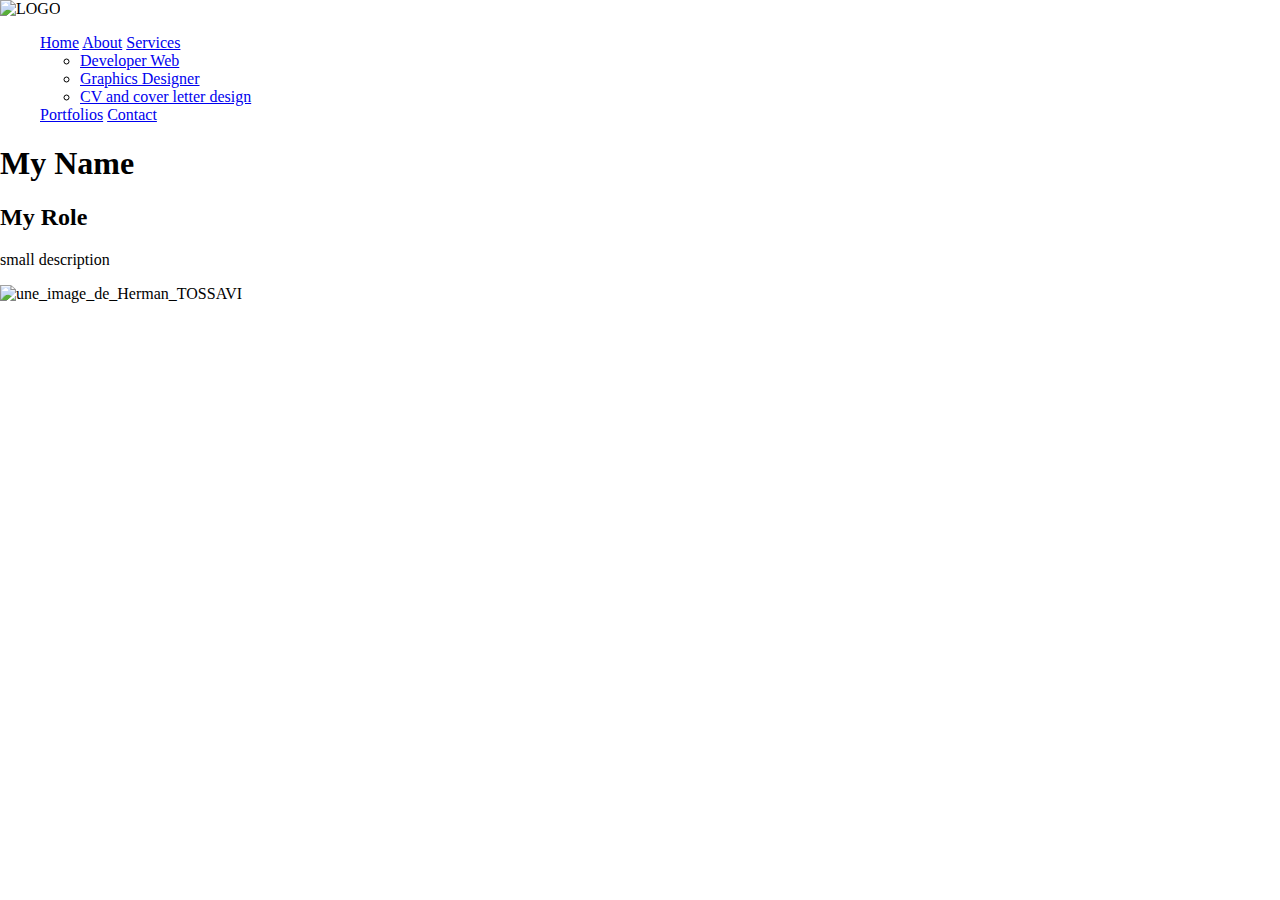
==== index.html @ d0cb1702 "html part of my project" ====
<!DOCTYPE html>
<html lang="en">

<head>
  <meta charset="UTF-8" />
  <meta name="viewport" content="width=device-width, initial-scale=1.0" />
  <link rel="stylesheet" href="css/style.css" />
  <title>Portfolios-Herman_TOSSAVI</title>
</head>

<body>
  <header>
    <nav>
      <div>
        <!-- LOGO -->
        <img src="" alt="LOGO" />
        <ul>
          <!-- Nav-link -->
          <l1><a href="..." title="Home">Home</a></l1>
          <l1><a href="..." title="About">About</a></l1>
          <l1><a href="..." title="About">Services</a>
            <ul>
              <!-- sub-services-nav-link -->
              <li><a href="..." title="Developer Web">Developer Web</a></li>
              <li> <a href="..." title="Graphics Designer">Graphics Designer</a></li>
              <li><a href="..." title="CV and cover letter design">CV and cover letter design</a></li>
            </ul>
          </l1>
          <l1><a href="..." title="Portfolios">Portfolios</a></l1>
          <l1><a href="..." title="Contact">Contact</a></l1>
          <div>
            <!-- icon -->
            <i class="fi fi-brands-whatsapp"></i>
            <i class="fi fi-brands-facebook"></i>
            <i class="fi fi-brands-github"></i>
            <i class="fi fi-brands-linkedin"></i>
          </div>
        </ul>
        <div>

        </div>
      </div>
      <div>
        <div>
          <!-- Presentation -->
          <h1>My Name</h1>
          <h2>My Role</h2>
          <p>small description</p>
        </div>
        <!-- image de moi -->
        <img src="#" alt="une_image_de_Herman_TOSSAVI">
      </div>
    </nav>
  </header>
</body>

</html>
---- css/style.css ----
@import url("https://cdn-uicons.flaticon.com/2.6.0/uicons-brands/css/uicons-brands.css");

body {
  padding: 0;
  margin: 0;
  box-sizing: border-box;
}
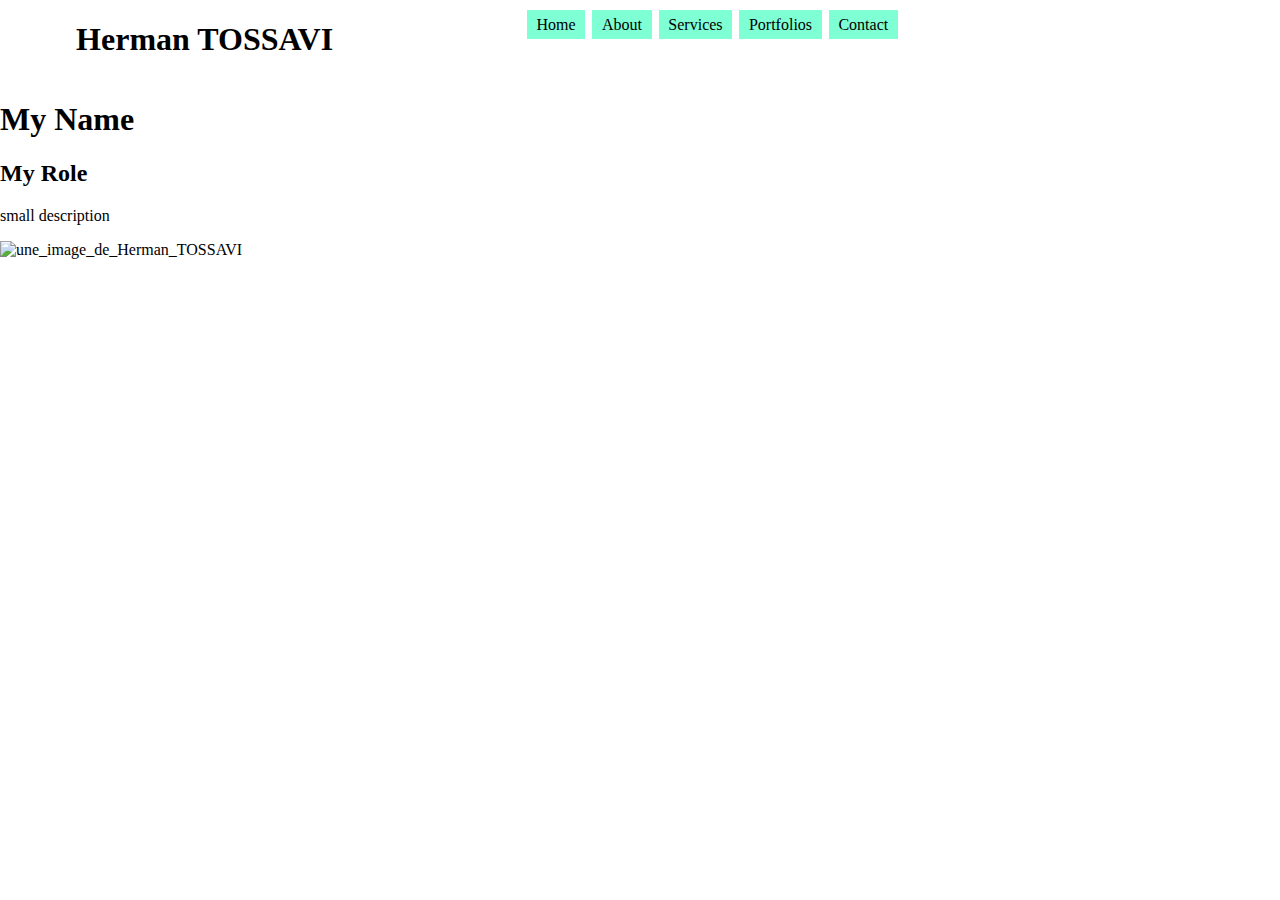
==== commit 3d923ac1: "modification du code HTML et début de la stylisation de la page" ====
--- a/index.html
+++ b/index.html
@@ -11,31 +11,33 @@
 <body>
   <header>
     <nav>
-      <div>
+      <div class="navlink-container">
         <!-- LOGO -->
-        <img src="" alt="LOGO" />
-        <ul>
+        <div>
+          <h1>Herman <span>TOSSAVI</span></h1>
+        </div>
+        <ul class="links-container">
           <!-- Nav-link -->
-          <l1><a href="..." title="Home">Home</a></l1>
-          <l1><a href="..." title="About">About</a></l1>
-          <l1><a href="..." title="About">Services</a>
-            <ul>
+          <l1><a href="..." title="Home" class="links">Home</a></l1>
+          <l1><a href="..." title="About" class="links">About</a></l1>
+          <l1><a href="..." title="Services" class="links">Services</a>
+            <ul class="sublinks-container">
               <!-- sub-services-nav-link -->
               <li><a href="..." title="Developer Web">Developer Web</a></li>
               <li> <a href="..." title="Graphics Designer">Graphics Designer</a></li>
               <li><a href="..." title="CV and cover letter design">CV and cover letter design</a></li>
             </ul>
           </l1>
-          <l1><a href="..." title="Portfolios">Portfolios</a></l1>
-          <l1><a href="..." title="Contact">Contact</a></l1>
-          <div>
-            <!-- icon -->
-            <i class="fi fi-brands-whatsapp"></i>
-            <i class="fi fi-brands-facebook"></i>
-            <i class="fi fi-brands-github"></i>
-            <i class="fi fi-brands-linkedin"></i>
-          </div>
+          <l1><a href="..." title="Portfolios" class="links">Portfolios</a></l1>
+          <l1><a href="..." title="Contact" class="links">Contact</a></l1>
         </ul>
+        <div>
+          <!-- icon -->
+          <i class="fi fi-brands-whatsapp"></i>
+          <i class="fi fi-brands-facebook"></i>
+          <i class="fi fi-brands-github"></i>
+          <i class="fi fi-brands-linkedin"></i>
+        </div>
         <div>
 
         </div>
@@ -52,6 +54,9 @@
       </div>
     </nav>
   </header>
+  <footer>
+
+  </footer>
 </body>
 
 </html>--- a/css/style.css
+++ b/css/style.css
@@ -5,3 +5,30 @@
   margin: 0;
   box-sizing: border-box;
 }
+
+.navlink-container {
+  display: flex;
+  justify-content: space-around;
+}
+
+.links-container {
+  position: relative;
+}
+.links {
+  background-color: aquamarine;
+  padding: 0.4em 0.6em;
+  margin: 0 0.1em;
+}
+.links-container a {
+  text-decoration: none;
+  color: black;
+}
+
+.links-container ul li {
+  list-style: none;
+}
+
+.sublinks-container {
+  display: none;
+  position: absolute;
+}
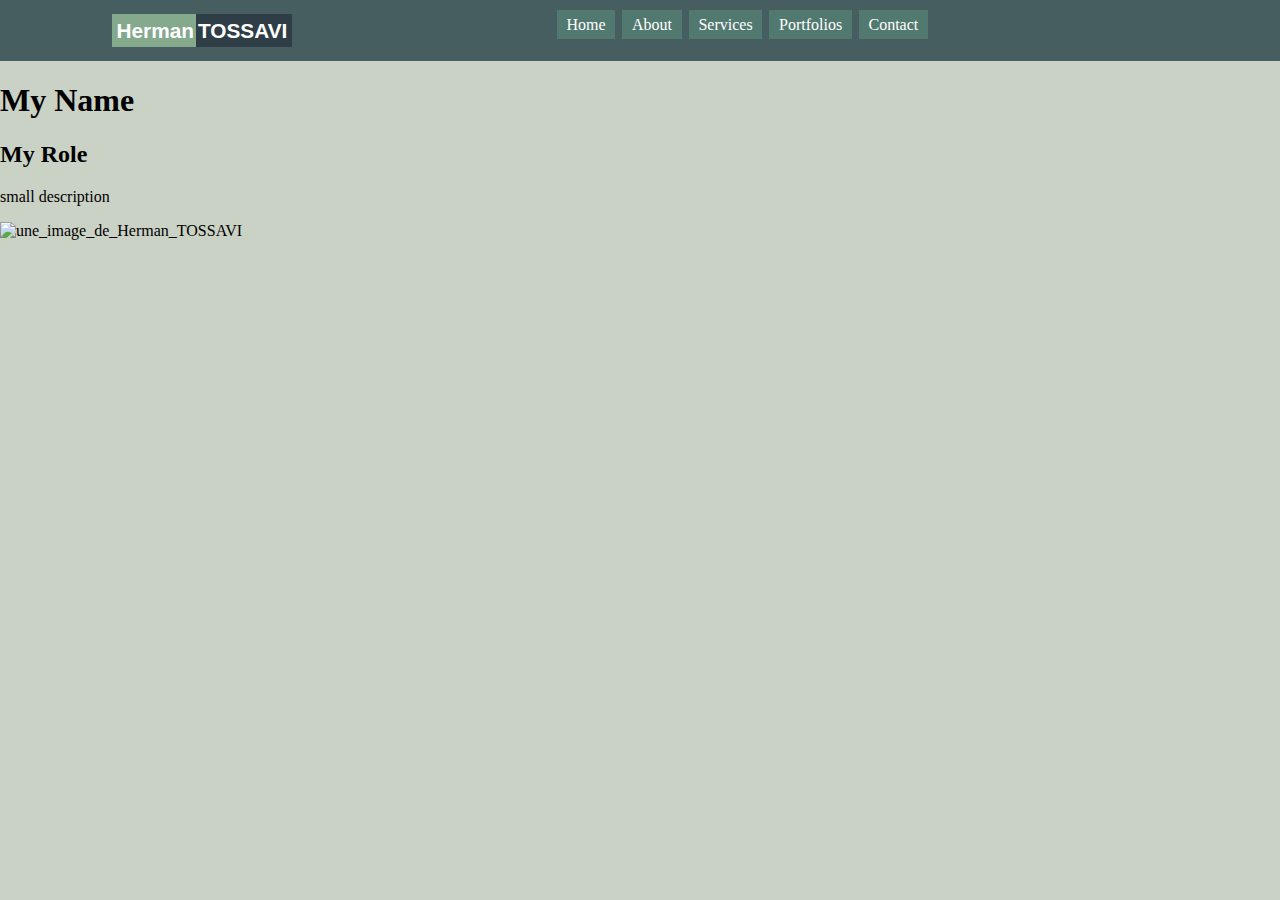
==== commit dea104db: "navbar style" ====
--- a/index.html
+++ b/index.html
@@ -13,8 +13,9 @@
     <nav>
       <div class="navlink-container">
         <!-- LOGO -->
-        <div>
-          <h1>Herman <span>TOSSAVI</span></h1>
+        <div class="logo-container">
+          <h1 class="Logo_s logo_righ">Herman</h1>
+          <h1 class="Logo_s logo_lef">TOSSAVI</h1>
         </div>
         <ul class="links-container">
           <!-- Nav-link -->
@@ -33,13 +34,10 @@
         </ul>
         <div>
           <!-- icon -->
-          <i class="fi fi-brands-whatsapp"></i>
-          <i class="fi fi-brands-facebook"></i>
-          <i class="fi fi-brands-github"></i>
-          <i class="fi fi-brands-linkedin"></i>
-        </div>
-        <div>
-
+          <i class="fi fi-brands-whatsapp icon"></i>
+          <i class="fi fi-brands-facebook icon"></i>
+          <i class="fi fi-brands-github icon"></i>
+          <i class="fi fi-brands-linkedin icon"></i>
         </div>
       </div>
       <div>
--- a/css/style.css
+++ b/css/style.css
@@ -4,24 +4,48 @@
   padding: 0;
   margin: 0;
   box-sizing: border-box;
+  background-color: #cad2c5;
 }
 
 .navlink-container {
   display: flex;
   justify-content: space-around;
+  background-color: #354f52e2;
+}
+
+.logo-container {
+  display: flex;
+}
+
+.Logo_s {
+  font-size: 1.3em;
+  line-height: 1.3em;
+  font-family: Verdana, Geneva, Tahoma, sans-serif;
+  color: white;
+  font-weight: bold;
+}
+
+.logo_righ {
+  padding: 3px 2px 3px 5px;
+  background-color: #84a98c;
+}
+
+.logo_lef {
+  background-color: #2f3e46;
+  padding: 3px 5px 3px 2px;
 }
 
 .links-container {
   position: relative;
 }
 .links {
-  background-color: aquamarine;
   padding: 0.4em 0.6em;
+  background-color: #52796f;
   margin: 0 0.1em;
 }
 .links-container a {
   text-decoration: none;
-  color: black;
+  color: white;
 }
 
 .links-container ul li {
@@ -32,3 +56,9 @@
   display: none;
   position: absolute;
 }
+
+.icon {
+  font-size: 1.5em;
+  padding-right: 2px;
+  padding-left: 2px;
+}
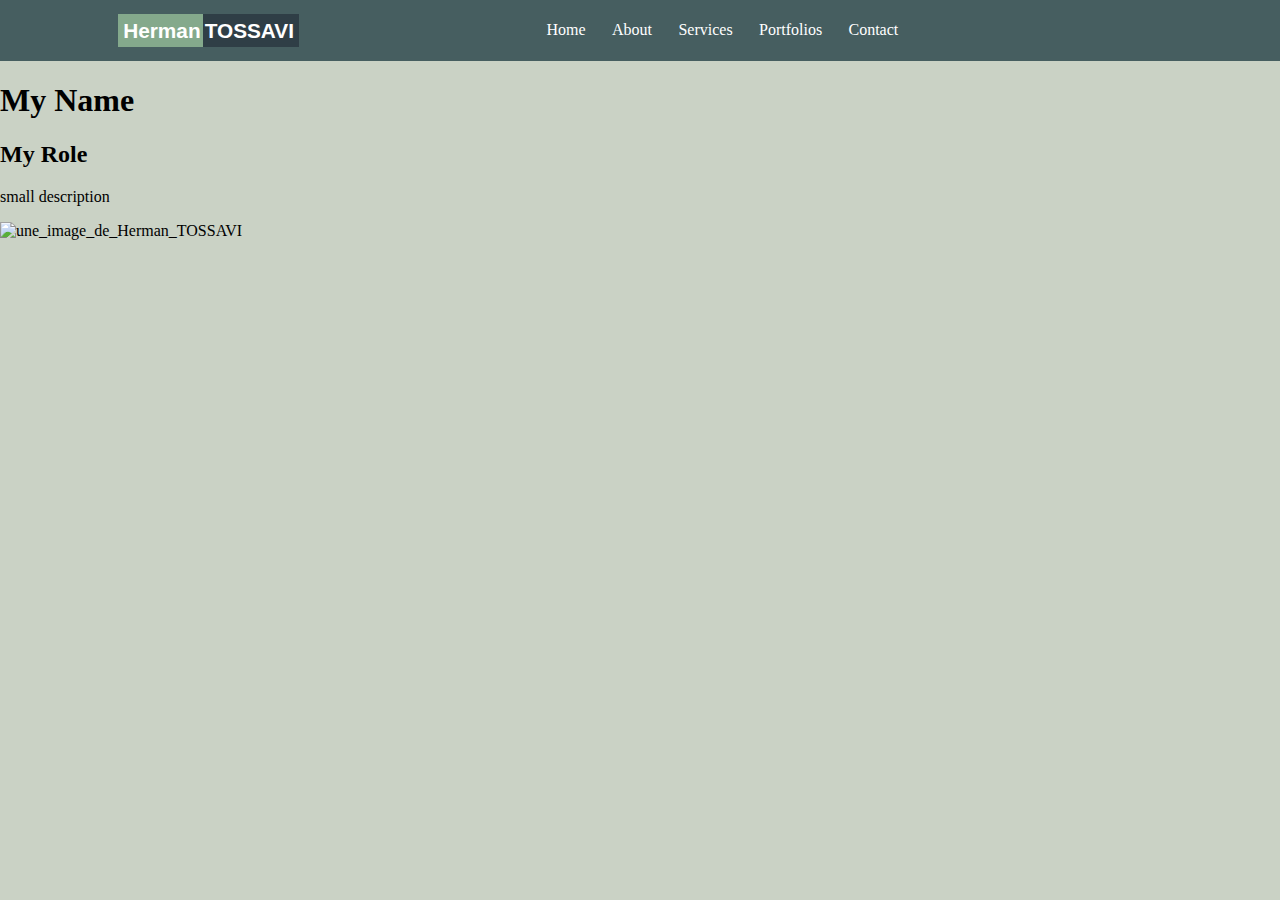
==== commit 5d3e3dca: "css" ====
--- a/index.html
+++ b/index.html
@@ -32,7 +32,7 @@
           <l1><a href="..." title="Portfolios" class="links">Portfolios</a></l1>
           <l1><a href="..." title="Contact" class="links">Contact</a></l1>
         </ul>
-        <div>
+        <div class="icon-container">
           <!-- icon -->
           <i class="fi fi-brands-whatsapp icon"></i>
           <i class="fi fi-brands-facebook icon"></i>
--- a/css/style.css
+++ b/css/style.css
@@ -37,12 +37,20 @@
 
 .links-container {
   position: relative;
+  align-content: center;
+  padding: 0;
 }
+
 .links {
   padding: 0.4em 0.6em;
+  margin: 0 0.1em;
+  transition: all 0.5s;
+}
+
+.links:hover {
   background-color: #52796f;
-  margin: 0 0.1em;
 }
+
 .links-container a {
   text-decoration: none;
   color: white;
@@ -57,6 +65,10 @@
   position: absolute;
 }
 
+.icon-container {
+  align-content: center;
+}
+
 .icon {
   font-size: 1.5em;
   padding-right: 2px;
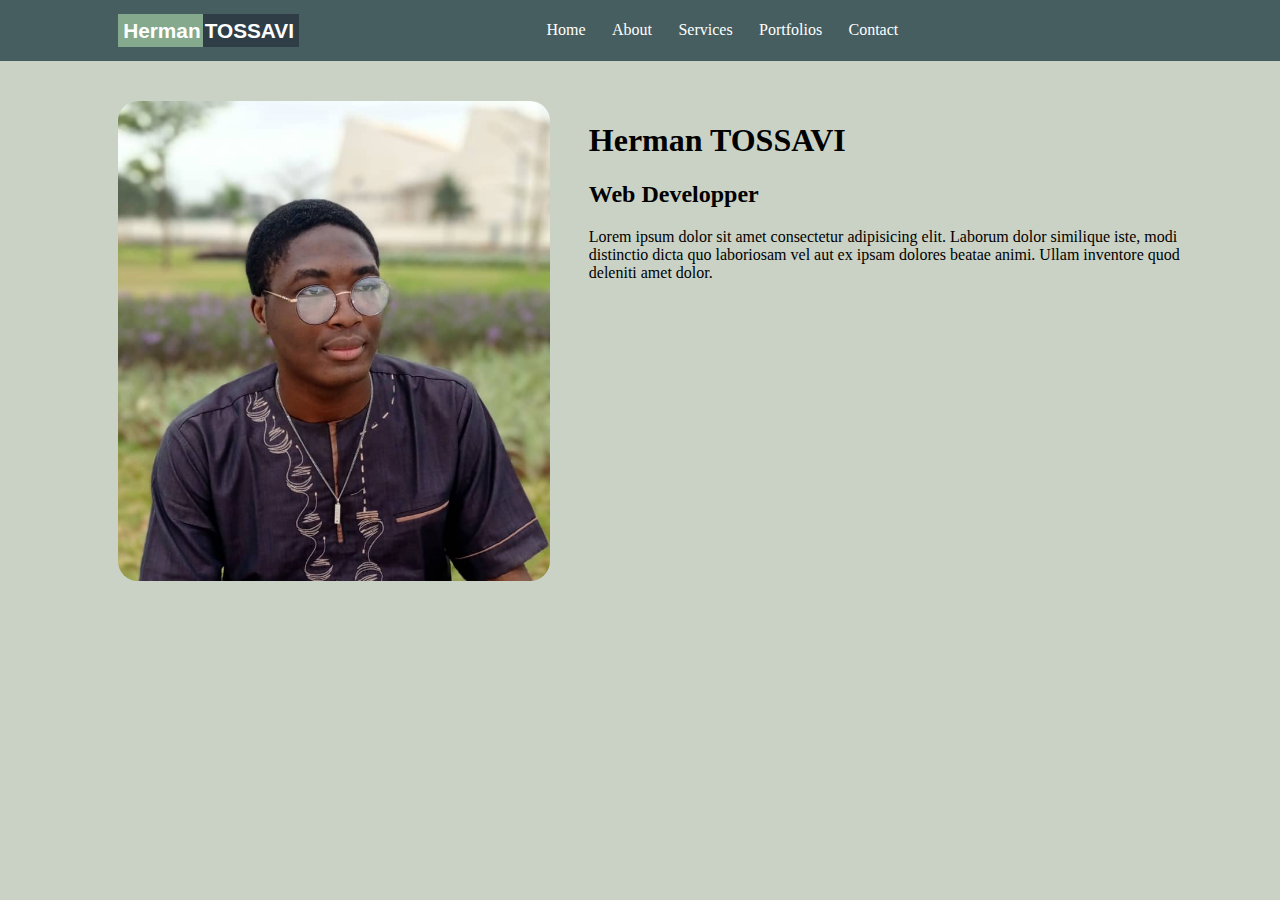
==== commit f58e8414: "css" ====
--- a/index.html
+++ b/index.html
@@ -40,15 +40,16 @@
           <i class="fi fi-brands-linkedin icon"></i>
         </div>
       </div>
-      <div>
-        <div>
+      <div class="banniere-content">
+        <!-- image de moi -->
+        <img src="img/IMG-20231209-WA0024.jpg" alt="Photo_de_Herman_TOSSAVI" class="image-profile">
+        <div class="profile-info">
           <!-- Presentation -->
-          <h1>My Name</h1>
-          <h2>My Role</h2>
-          <p>small description</p>
+          <h1>Herman TOSSAVI</h1>
+          <h2>Web Developper</h2>
+          <p>Lorem ipsum dolor sit amet consectetur adipisicing elit. Laborum dolor similique iste, modi distinctio
+            dicta quo laboriosam vel aut ex ipsam dolores beatae animi. Ullam inventore quod deleniti amet dolor.</p>
         </div>
-        <!-- image de moi -->
-        <img src="#" alt="une_image_de_Herman_TOSSAVI">
       </div>
     </nav>
   </header>
--- a/css/style.css
+++ b/css/style.css
@@ -74,3 +74,22 @@
   padding-right: 2px;
   padding-left: 2px;
 }
+
+.banniere-content {
+  display: flex;
+
+  margin-top: 2.5em;
+}
+
+.image-profile {
+  width: 27em;
+  height: 30em;
+  object-fit: cover;
+  border-radius: 20px;
+  margin-left: 7.4em;
+}
+
+.profile-info {
+  margin-left: 2.4em;
+  margin-right: 5em;
+}
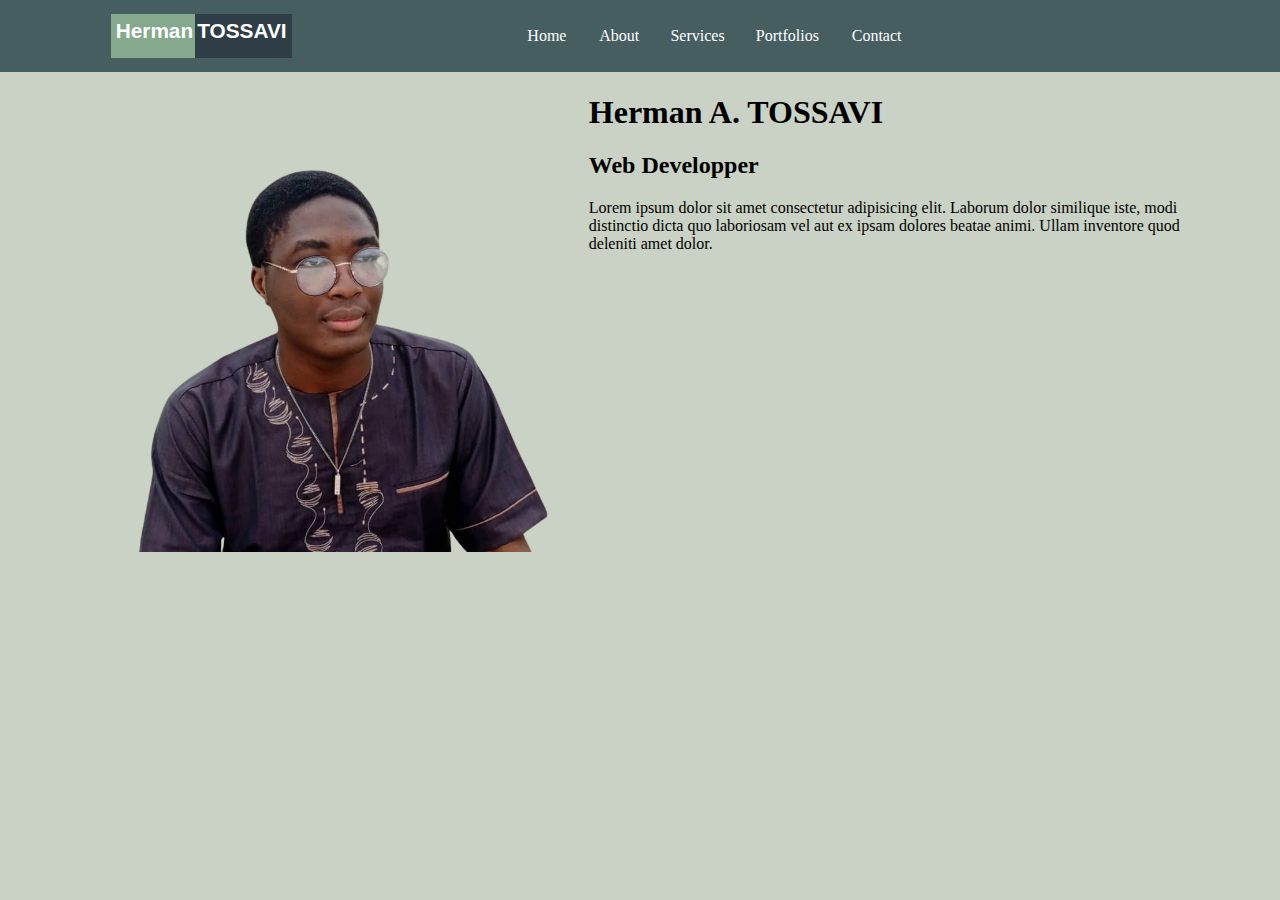
==== commit c1862743: "CSS" ====
--- a/index.html
+++ b/index.html
@@ -21,11 +21,11 @@
           <!-- Nav-link -->
           <l1><a href="..." title="Home" class="links">Home</a></l1>
           <l1><a href="..." title="About" class="links">About</a></l1>
-          <l1><a href="..." title="Services" class="links">Services</a>
+          <l1 class="surv-link"><a href="..." title="Services">Services</a>
             <ul class="sublinks-container">
               <!-- sub-services-nav-link -->
               <li><a href="..." title="Developer Web">Developer Web</a></li>
-              <li> <a href="..." title="Graphics Designer">Graphics Designer</a></li>
+              <li><a href="..." title="Graphics Designer">Graphics Designer</a></li>
               <li><a href="..." title="CV and cover letter design">CV and cover letter design</a></li>
             </ul>
           </l1>
@@ -34,18 +34,19 @@
         </ul>
         <div class="icon-container">
           <!-- icon -->
-          <i class="fi fi-brands-whatsapp icon"></i>
-          <i class="fi fi-brands-facebook icon"></i>
-          <i class="fi fi-brands-github icon"></i>
-          <i class="fi fi-brands-linkedin icon"></i>
+          <a href="..." class="icon" title="WhatsApp"><i class="fi fi-brands-whatsapp"></i></a>
+          <a href="..." class="icon" title="Facebook"><i class="fi fi-brands-facebook"></i></a>
+          <a href="..." class="icon" title="Github"><i class="fi fi-brands-github"></i></a>
+          <a href="..." class="icon" title="Linkedin"><i class="fi fi-brands-linkedin"></i></a>
         </div>
       </div>
       <div class="banniere-content">
         <!-- image de moi -->
-        <img src="img/IMG-20231209-WA0024.jpg" alt="Photo_de_Herman_TOSSAVI" class="image-profile">
+        <img src="img/WhatsApp_Image_2025-01-05_à_16.49.25_2e4b5d0f-removebg.png" alt="Photo_de_Herman_TOSSAVI"
+          class="image-profile">
         <div class="profile-info">
           <!-- Presentation -->
-          <h1>Herman TOSSAVI</h1>
+          <h1>Herman A. TOSSAVI</h1>
           <h2>Web Developper</h2>
           <p>Lorem ipsum dolor sit amet consectetur adipisicing elit. Laborum dolor similique iste, modi distinctio
             dicta quo laboriosam vel aut ex ipsam dolores beatae animi. Ullam inventore quod deleniti amet dolor.</p>
--- a/css/style.css
+++ b/css/style.css
@@ -36,13 +36,12 @@
 }
 
 .links-container {
-  position: relative;
   align-content: center;
   padding: 0;
 }
 
 .links {
-  padding: 0.4em 0.6em;
+  padding: 0.7em 0.8em;
   margin: 0 0.1em;
   transition: all 0.5s;
 }
@@ -60,9 +59,37 @@
   list-style: none;
 }
 
+.surv-link {
+  position: relative;
+  display: inline-block;
+  padding: 0.7em 0.8em;
+  transition: all 0.5s;
+}
+
 .sublinks-container {
   display: none;
   position: absolute;
+  margin-top: 0.7em;
+  background-color: #465e5f;
+  padding: 0;
+  min-width: 160px;
+  box-shadow: 0px 8px 16px rgba(0, 0, 0, 0.2);
+  z-index: 1;
+}
+
+.sublinks-container a {
+  padding: 12px 18px;
+  text-decoration: none;
+  display: block;
+  transition: all 0.5s;
+}
+
+.sublinks-container a:hover {
+  background-color: #52796f;
+}
+
+.surv-link:hover .sublinks-container {
+  display: block;
 }
 
 .icon-container {
@@ -70,22 +97,23 @@
 }
 
 .icon {
+  text-decoration: none;
   font-size: 1.5em;
   padding-right: 2px;
   padding-left: 2px;
+  margin-right: 2px;
+  margin-left: 2px;
+  color: white;
 }
 
 .banniere-content {
   display: flex;
-
-  margin-top: 2.5em;
 }
 
 .image-profile {
   width: 27em;
   height: 30em;
   object-fit: cover;
-  border-radius: 20px;
   margin-left: 7.4em;
 }
 
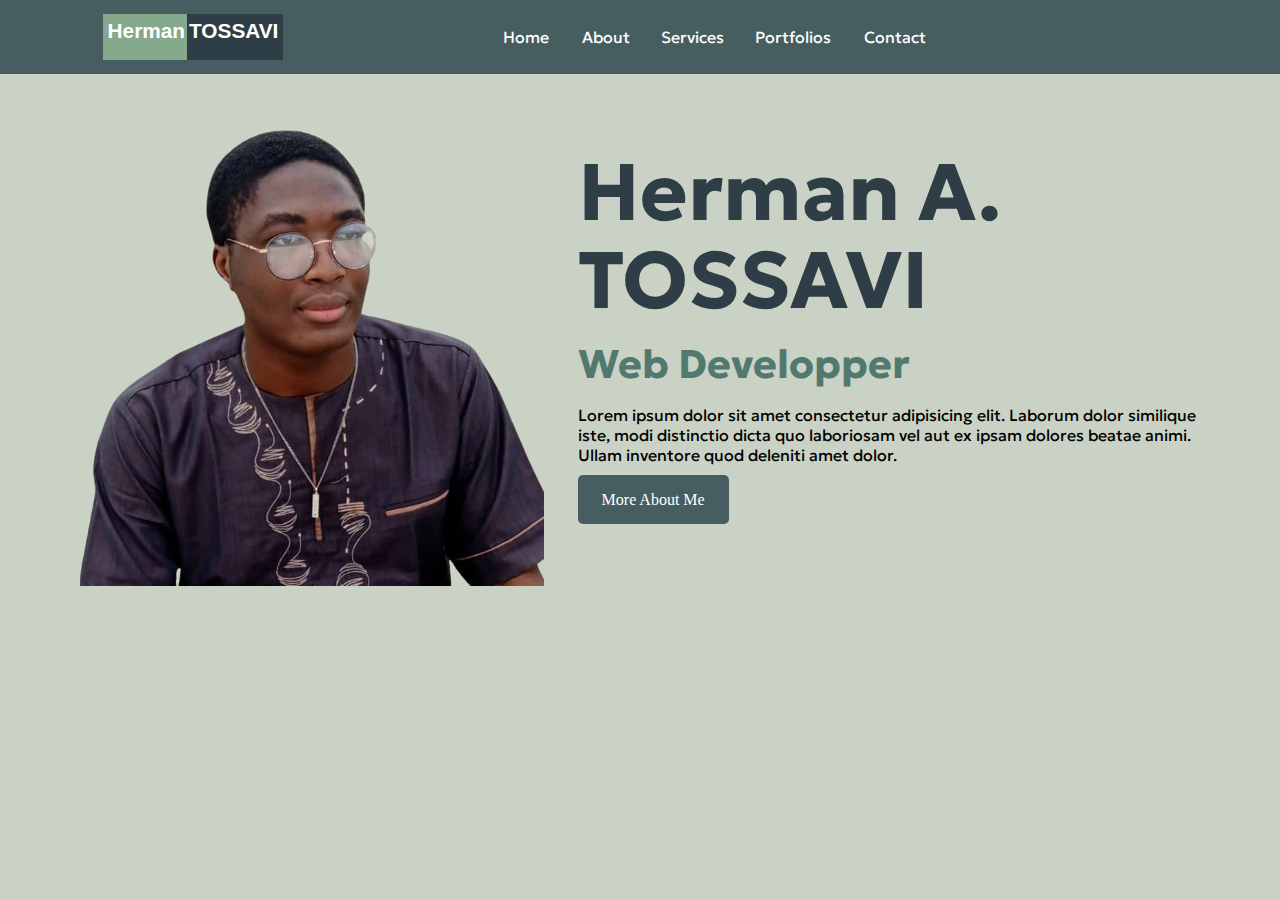
==== commit f457d85b: "CSS" ====
--- a/index.html
+++ b/index.html
@@ -46,10 +46,14 @@
           class="image-profile">
         <div class="profile-info">
           <!-- Presentation -->
-          <h1>Herman A. TOSSAVI</h1>
-          <h2>Web Developper</h2>
-          <p>Lorem ipsum dolor sit amet consectetur adipisicing elit. Laborum dolor similique iste, modi distinctio
-            dicta quo laboriosam vel aut ex ipsam dolores beatae animi. Ullam inventore quod deleniti amet dolor.</p>
+          <article class="infos-container">
+            <h1 class="name">Herman A. TOSSAVI</h1>
+            <h2 class="role">Web Developper</h2>
+            <p class="description">Lorem ipsum dolor sit amet consectetur adipisicing elit. Laborum dolor similique
+              iste, modi distinctio
+              dicta quo laboriosam vel aut ex ipsam dolores beatae animi. Ullam inventore quod deleniti amet dolor.</p>
+            <a href="" class="profil-boutton">More About Me</a>
+          </article>
         </div>
       </div>
     </nav>
--- a/css/style.css
+++ b/css/style.css
@@ -1,4 +1,5 @@
 @import url("https://cdn-uicons.flaticon.com/2.6.0/uicons-brands/css/uicons-brands.css");
+@import url("https://fonts.googleapis.com/css2?family=Geologica:wght@100..900&display=swap");
 
 body {
   padding: 0;
@@ -44,6 +45,7 @@
   padding: 0.7em 0.8em;
   margin: 0 0.1em;
   transition: all 0.5s;
+  font-family: geologica;
 }
 
 .links:hover {
@@ -63,6 +65,7 @@
   position: relative;
   display: inline-block;
   padding: 0.7em 0.8em;
+  font-family: geologica;
   transition: all 0.5s;
 }
 
@@ -111,13 +114,58 @@
 }
 
 .image-profile {
-  width: 27em;
-  height: 30em;
+  width: 29em;
+  height: 32em;
   object-fit: cover;
-  margin-left: 7.4em;
+  margin-left: 5em;
 }
 
 .profile-info {
-  margin-left: 2.4em;
+  margin-left: 2.1em;
   margin-right: 5em;
 }
+
+.infos-container {
+  padding-top: 4em;
+}
+
+.name {
+  color: #2f3e46;
+  font-weight: bold;
+  font-size: 5em;
+  line-height: 1.1em;
+  margin-top: 10px;
+  margin-bottom: 15px;
+  font-family: geologica;
+}
+
+.role {
+  color: #52796f;
+  font-weight: bold;
+  font-size: 2.5em;
+  margin-top: 10px;
+  margin-bottom: 15px;
+  font-family: geologica;
+}
+
+.description {
+  font-family: geologica;
+  padding-bottom: 0.6em;
+}
+
+.profil-boutton {
+  text-decoration: none;
+  color: white;
+  background-color: #465e5f;
+  padding: 1em 1.5em;
+  border-radius: 5px;
+  transition: background-color 0.5s;
+}
+
+.profil-boutton:hover {
+  background-color: #52796f;
+}
+
+.profil-boutton:active {
+  opacity: 0.5;
+}
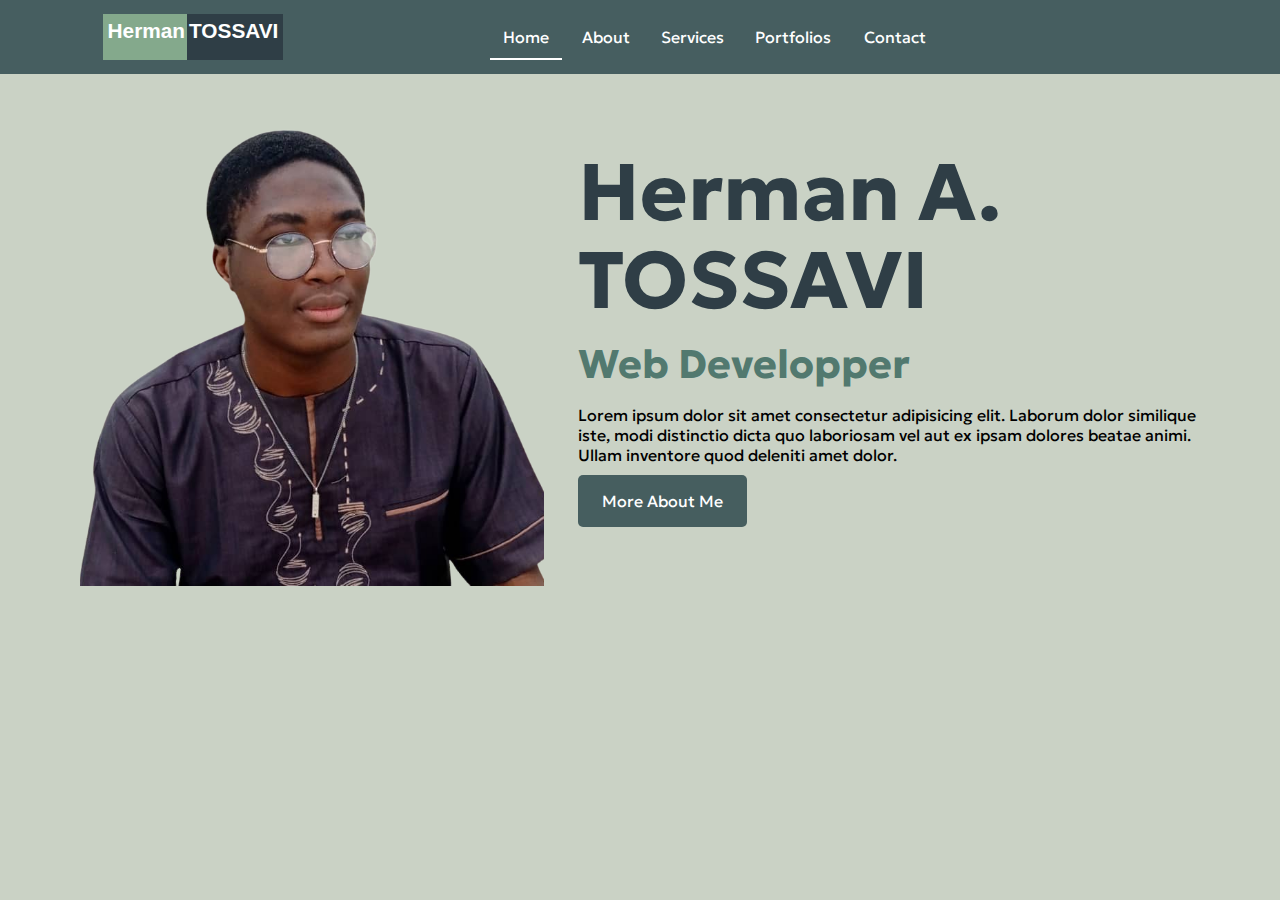
==== commit af2bb26b: "HTML-CSS" ====
--- a/index.html
+++ b/index.html
@@ -19,8 +19,8 @@
         </div>
         <ul class="links-container">
           <!-- Nav-link -->
-          <l1><a href="..." title="Home" class="links">Home</a></l1>
-          <l1><a href="..." title="About" class="links">About</a></l1>
+          <l1><a href="index.html" title="Home" class="links active">Home</a></l1>
+          <l1><a href="html/about.html" title="About" class="links">About</a></l1>
           <l1 class="surv-link"><a href="..." title="Services">Services</a>
             <ul class="sublinks-container">
               <!-- sub-services-nav-link -->
@@ -40,23 +40,23 @@
           <a href="..." class="icon" title="Linkedin"><i class="fi fi-brands-linkedin"></i></a>
         </div>
       </div>
-      <div class="banniere-content">
-        <!-- image de moi -->
-        <img src="img/WhatsApp_Image_2025-01-05_à_16.49.25_2e4b5d0f-removebg.png" alt="Photo_de_Herman_TOSSAVI"
-          class="image-profile">
-        <div class="profile-info">
-          <!-- Presentation -->
-          <article class="infos-container">
-            <h1 class="name">Herman A. TOSSAVI</h1>
-            <h2 class="role">Web Developper</h2>
-            <p class="description">Lorem ipsum dolor sit amet consectetur adipisicing elit. Laborum dolor similique
-              iste, modi distinctio
-              dicta quo laboriosam vel aut ex ipsam dolores beatae animi. Ullam inventore quod deleniti amet dolor.</p>
-            <a href="" class="profil-boutton">More About Me</a>
-          </article>
-        </div>
+    </nav>
+    <div class="banniere-content">
+      <!-- image de moi -->
+      <img src="img/WhatsApp_Image_2025-01-05_à_16.49.25_2e4b5d0f-removebg.png" alt="Photo_de_Herman_TOSSAVI"
+        class="image-profile">
+      <div class="profile-info">
+        <!-- Presentation -->
+        <article class="infos-container">
+          <h1 class="name">Herman A. TOSSAVI</h1>
+          <h2 class="role">Web Developper</h2>
+          <p class="description">Lorem ipsum dolor sit amet consectetur adipisicing elit. Laborum dolor similique
+            iste, modi distinctio
+            dicta quo laboriosam vel aut ex ipsam dolores beatae animi. Ullam inventore quod deleniti amet dolor.</p>
+          <a href="html/about.html" class="profil-boutton">More About Me</a>
+        </article>
       </div>
-    </nav>
+    </div>
   </header>
   <footer>
 
--- a/css/style.css
+++ b/css/style.css
@@ -52,6 +52,10 @@
   background-color: #52796f;
 }
 
+.links:active {
+  opacity: 0.5;
+}
+
 .links-container a {
   text-decoration: none;
   color: white;
@@ -59,6 +63,15 @@
 
 .links-container ul li {
   list-style: none;
+}
+
+.active {
+  border-bottom: solid 2px white;
+  transition: border 0.5s;
+}
+
+.active:hover {
+  border: none;
 }
 
 .surv-link {
@@ -91,8 +104,13 @@
   background-color: #52796f;
 }
 
+.sublinks-container a:active {
+  opacity: 0.5;
+}
+
 .surv-link:hover .sublinks-container {
   display: block;
+  z-index: 2;
 }
 
 .icon-container {
@@ -156,6 +174,7 @@
 .profil-boutton {
   text-decoration: none;
   color: white;
+  font-family: geologica;
   background-color: #465e5f;
   padding: 1em 1.5em;
   border-radius: 5px;
@@ -169,3 +188,43 @@
 .profil-boutton:active {
   opacity: 0.5;
 }
+.vivideo-container {
+  position: relative;
+  width: 100%;
+  height: 50%;
+}
+
+.my-video {
+  position: absolute;
+  top: 74px;
+  left: 0;
+  width: 100%;
+  height: 70%;
+  object-fit: cover;
+  z-index: -1;
+}
+
+.overlay {
+  position: absolute;
+  top: 74px;
+  left: 0;
+  width: 100%;
+  height: 70%;
+  background-color: #2f3e46ea;
+}
+
+.content {
+  position: absolute;
+  top: 47%;
+  left: 50%;
+  transform: translate(-50%, -50%);
+  text-align: center;
+  color: white;
+  z-index: 1;
+}
+
+.about-title {
+  font-family: geologica;
+  font-size: 6em;
+  color: #84a98c;
+}
